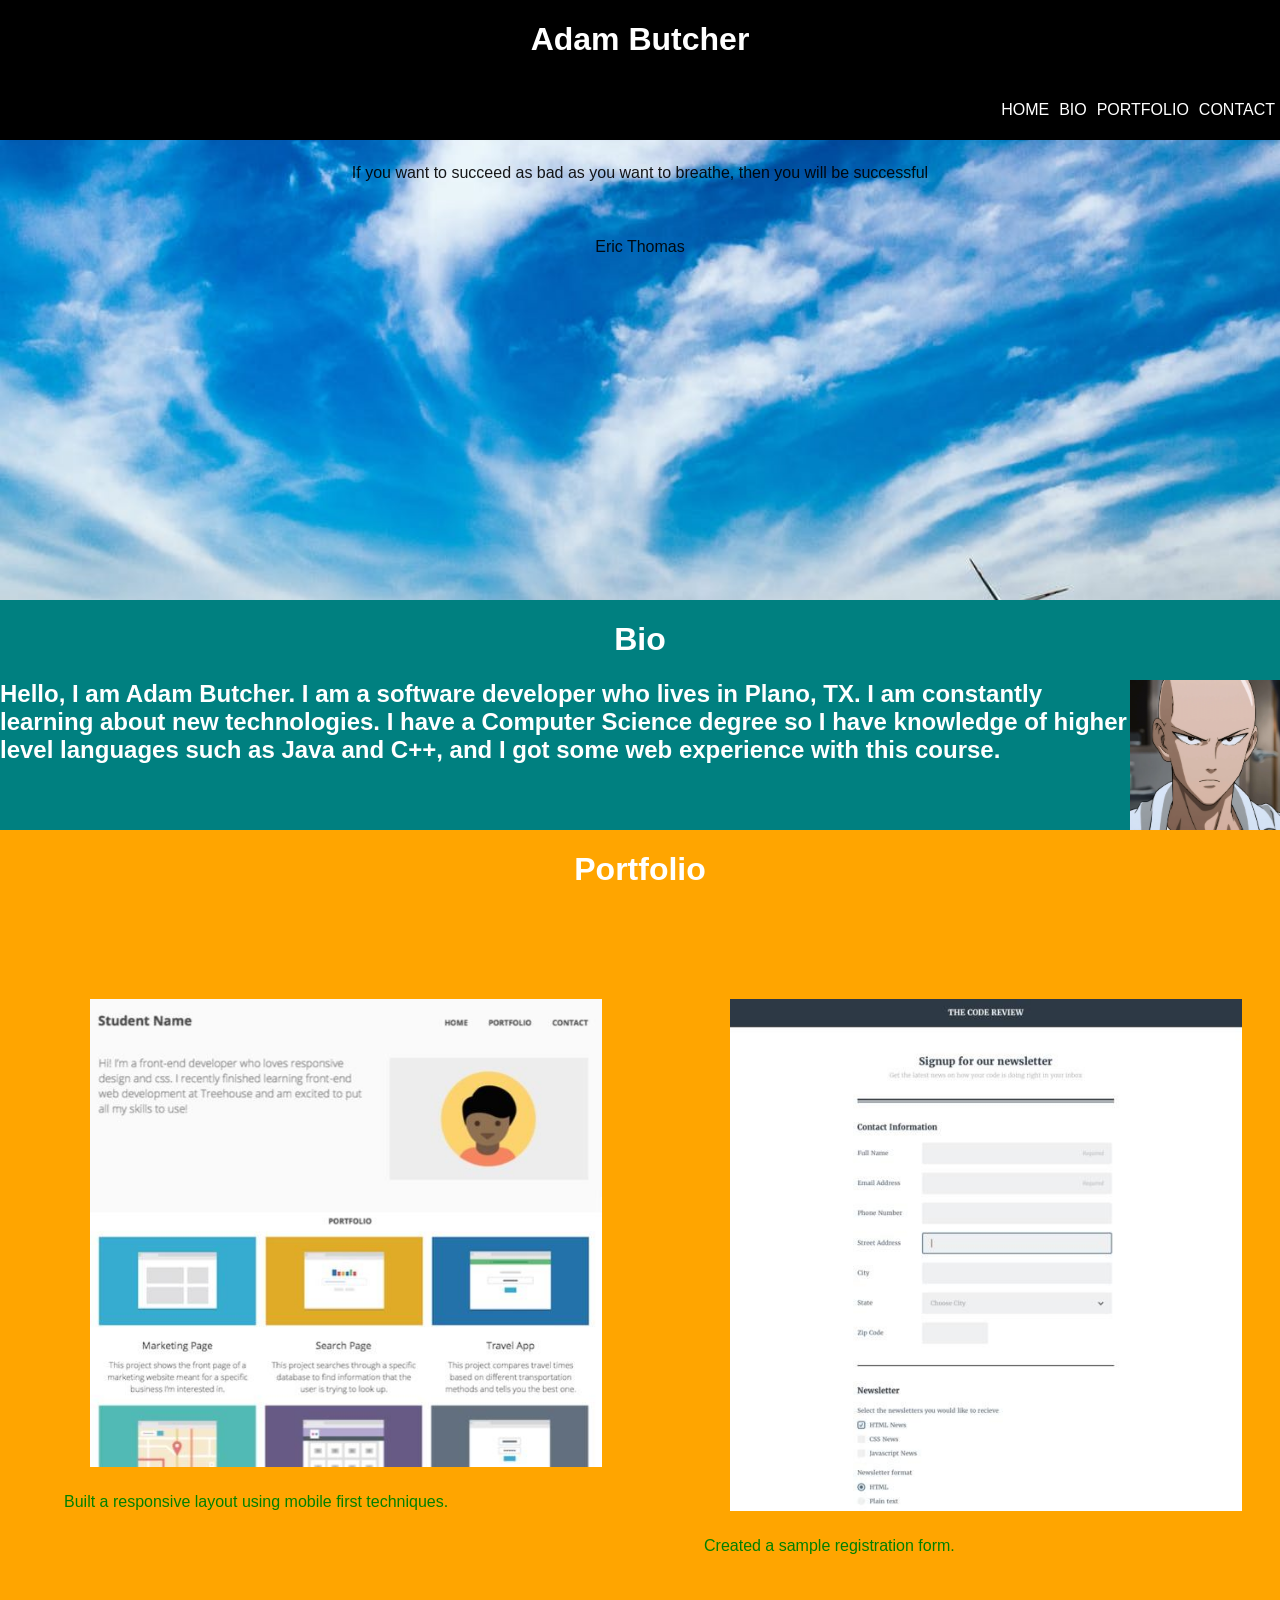
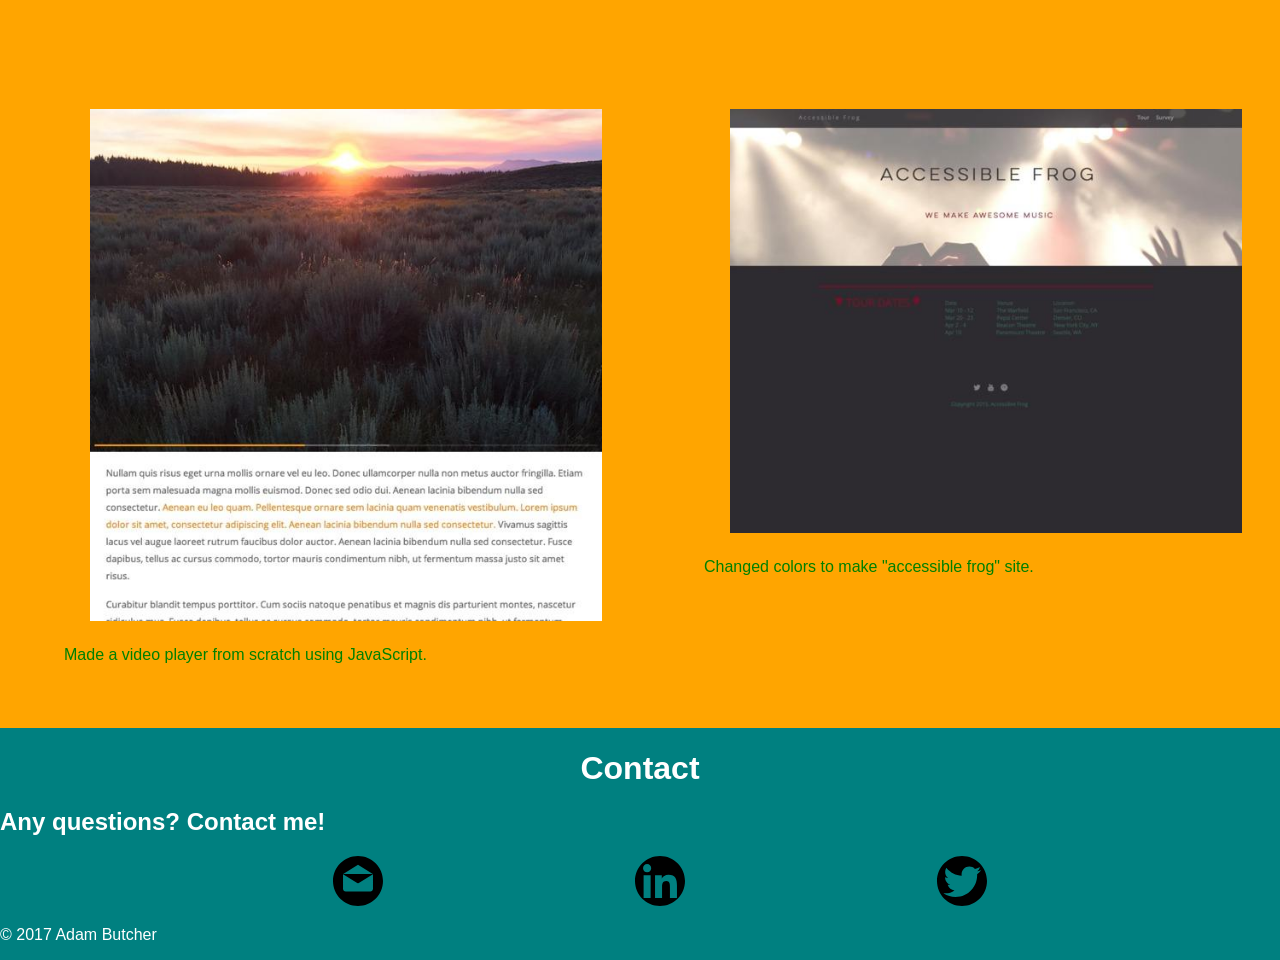
==== index.html @ 3f2a67bf "Add files via upload" ====
<!DOCTYPE HTML>
<html>
<head>
	<meta charset="utf-8">
	<meta name="viewport" content="width=device-width, initial-scale=1">
	<link rel="stylesheet" href="css/styles.css">
	<link rel="stylesheet" href="css/animate.min.css">	
	
              
	<title>Adam Butcher</title>

</head>
<header class="container">
	<h1>Adam Butcher</h1>
			<nav>
				<ul class="main-nav">
					<li><a href="#home">HOME</a></li>
					<li><a href="#bio">BIO</a></li>
					<li><a href="#portfolio">PORTFOLIO</a></li>
					<li><a href="#contact">CONTACT</a></li>
				</ul>
			</nav>
</header>

<div id="home" class="motivational-background">
	<br><br><br><br><br><br>
	<p class="speech">If you want to succeed as bad as you want to breathe, then you will be successful</p>
	<p class="speech">Eric Thomas</p>
</div>

<div id="bio">
<h1>Bio</h1>

<img src="img/Saitama_serious_profile.png" id="Saitama" alt="Saitama" class="wow rubberBand"/>
<h2>Hello, I am Adam Butcher. I am a software developer who lives in Plano, TX. I am constantly learning about new technologies. I have a Computer Science degree so I have knowledge of higher level languages such as Java and C++, and I got some web experience with this course.</h2>
</div>

<div id="portfolio">
<h1>Portfolio</h1>
<div class="img-desc"><a href="TreehouseProject2/responsive_layout_v2/index.html"><img src="img/primary_rwd.png.jpeg" alt="one" class="project" id="one" onmouseover="showDesc(1)" onmouseout="hideDesc(1)"><p id="oneDesc"></p>Built a responsive layout using mobile first techniques.</a></div>
		<div class="img-desc"><a href="TreehouseProject3/index.html"><img src="img/primary_desktop-form.png.jpeg" alt="two" class="project" id="two" onmouseover="showDesc(2)" onmouseout="hideDesc(2)"><p id="twoDesc"></p>Created a sample registration form.</a></div>
		<div class="img-desc"><a href="TreehouseProject7/video_player_v2/index.html"><img src="img/primary_playing.png.jpeg" alt="three" class="project" id="three" onmouseover="showDesc(3)" onmouseout="hideDesc(3)"><p id="threeDesc"></p>Made a video player from scratch using JavaScript.</a></div>
		<div class="img-desc"><a href="TreehouseProject8/accessibility_refactor_v1.6/index.html"><img src="img/primary_Screen_Shot_2016-01-11_at_11.07.16_AM.png.jpeg" alt="four" class="project" id="four" onmouseover="showDesc(4)" onmouseout="hideDesc(4)"><p id="fourDesc"></p>Changed colors to make "accessible frog" site.</a></div>

</div>

<div id="contact">
<h1>Contact</h1>
<h2>Any questions? Contact me!</h2>
<ul class="contactinfo">
	<li class="contact"><a href="mailto:adam@example.com"><img src="img/email.svg" alt="email" height="50" width="50" class="wow bounceInLeft" data-wow-delay="0.5s"/></a></li>
	<li class="contact"><a href="https://www.linkedin.com/in/adam-butcher-4016a2a0/" ><img src="img/linkedin.svg" alt="linkedin" height="50" width="50" class="wow bounceInUp" data-wow-delay="0.5s"/></a></li>
	<li class="contact"><a href="https://twitter.com/guynamedjoe1337" ><img src="img/twitter.svg" alt="twitter" height="50" width="50" class="wow bounceInRight" data-wow-delay= "0.5s"/></a></li>
</ul>

<p id="copyright">&#169; 2017 Adam Butcher</p>
</div>
	<script src="https://ajax.googleapis.com/ajax/libs/jquery/3.2.1/jquery.min.js"></script>
	<script src="js/app.js"></script>
	<script src="js/wow.min.js"></script>
<script>
              new WOW().init();
              </script>
</body>
</html>
---- css/styles.css ----
#name {
	color: white;
	font-size: 2em;
	margin-bottom: 5px;
}

#bio,#contact {
	overflow: hidden;
	background: teal;
}

#computer {
	width: 100%;
}

#copyright {
	color: white;
}

#portfolio {
	background-color: orange;
	overflow: hidden;
}

#home {
	overflow: hidden;
	width: 100%;
	height: 600px;
	background-image:url('..//img//sky-clouds-blue-horizon.jpg');
	background-size: cover;
}

#Saitama {
	
	height: 150px;
	width: 150px;
}

#oneDesc,#twoDesc,
#threeDesc,#fourDesc {
	color: blue;
}

a {
	text-decoration: none;
	color: green;
}

body {
	font-family: Arial;
	padding: 0px;
	margin: 0px;
}

header {
	width: 100%;
}

h1 {
	text-align: center;
}

h1,h2{
	color: white;
}

li {
list-style-type: none;
}

li a {
	color: white;
}

img.project {
	width: 100%;
}

ul.contactinfo {
text-align: center;
}

ul.contactinfo li {
	padding: 0 10%;
}

ul.contactinfo li:hover {
	opacity: 0.5;
}

.container {
	background: black;
	overflow: hidden;
	position: fixed;
	z-index: 1;
}

.main-nav li {
	list-style-type: none;
	margin: 5px;
	color: white;
}


.motivational-background p {
	padding-top: 40px;
	text-align: center;
}

.project:hover {
  transition: 0.70s;
  -webkit-transition: 0.70s;
  -moz-transition: 0.70s;
  -ms-transition: 0.70s;
  -o-transition: 0.70s;
  -webkit-transform: rotate(5deg);
  -moz-transform: rotate(5deg);
  -o-transform: rotate(5deg);
  -ms-transform: rotate(5deg);
  transform: rotate(5deg);
} 


@media (min-width: 503px) {
	#Saitama {
		float: right;
	}
	li {
		display: inline;
	}

	.main-nav {
		float: right;
	}
	
	.main-nav li {
		float: left;
	}

	.project,.img-desc {
	width: 40%;
	padding: 5%;
	float: left;
}

}
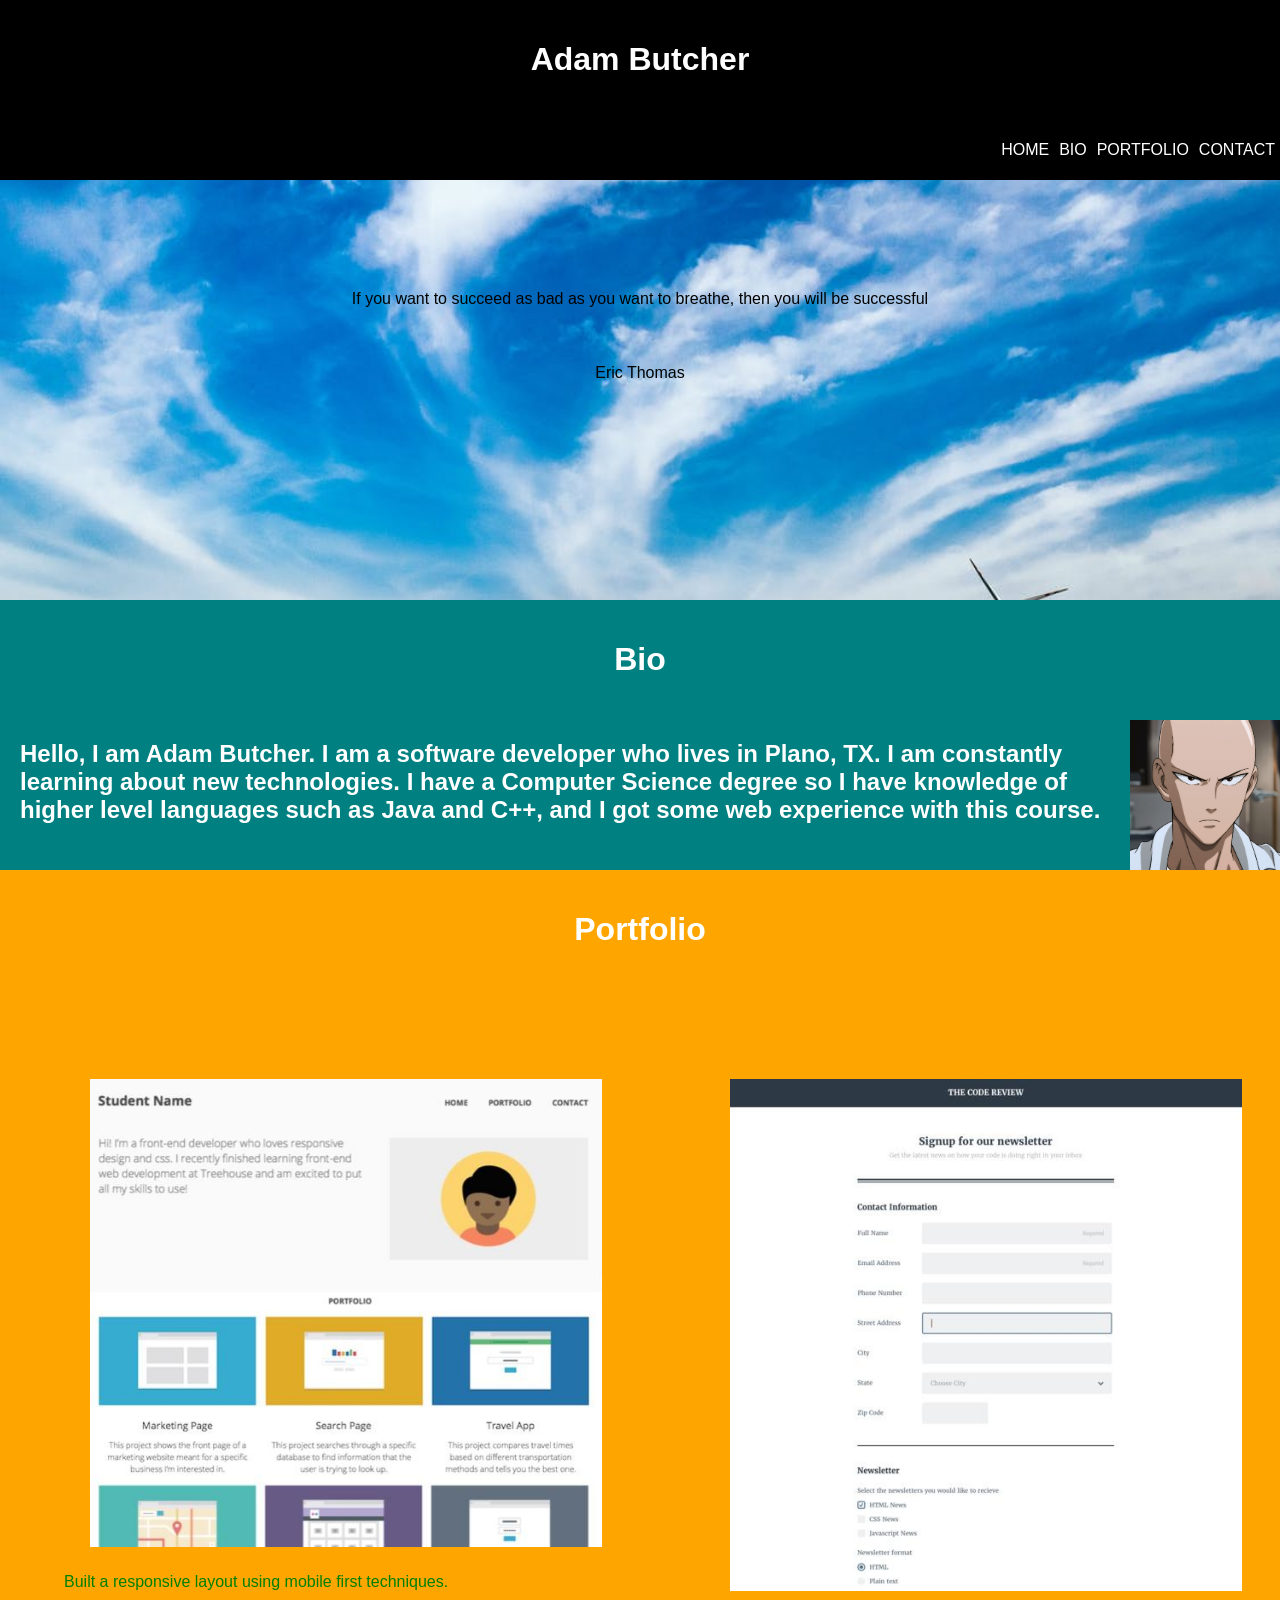
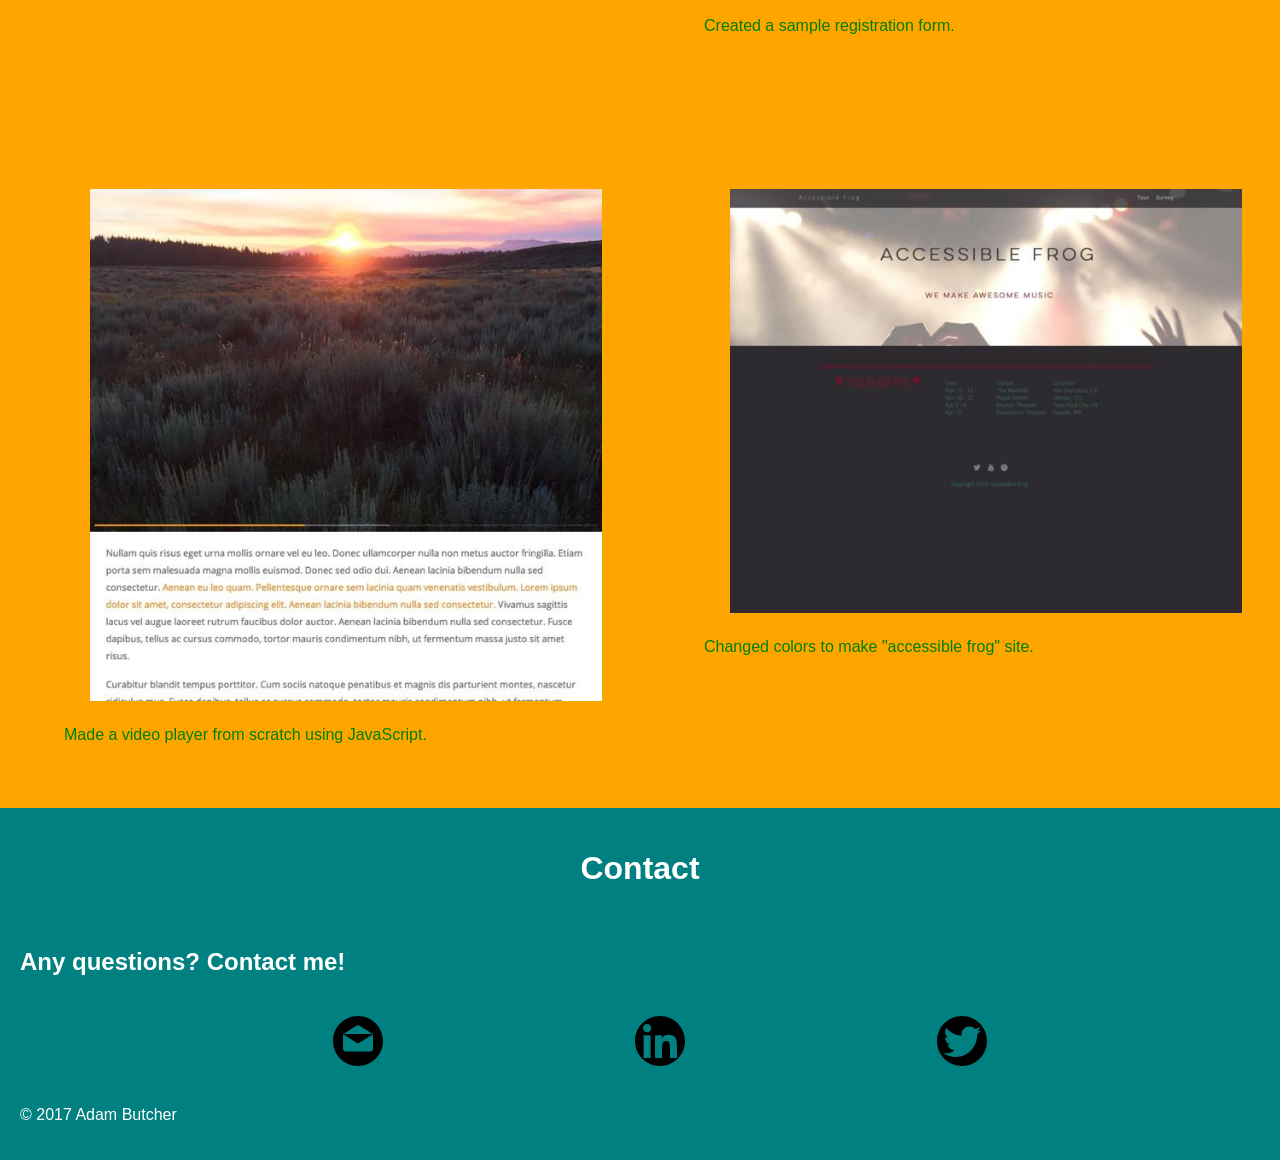
==== commit 4a65a6fb: "Add files via upload" ====
--- a/index.html
+++ b/index.html
@@ -23,9 +23,8 @@
 </header>
 
 <div id="home" class="motivational-background">
-	<br><br><br><br><br><br>
 	<p class="speech">If you want to succeed as bad as you want to breathe, then you will be successful</p>
-	<p class="speech">Eric Thomas</p>
+	<p class="speech-author">Eric Thomas</p>
 </div>
 
 <div id="bio">
--- a/css/styles.css
+++ b/css/styles.css
@@ -12,11 +12,6 @@
 #computer {
 	width: 100%;
 }
-
-#copyright {
-	color: white;
-}
-
 #portfolio {
 	background-color: orange;
 	overflow: hidden;
@@ -60,8 +55,9 @@
 	text-align: center;
 }
 
-h1,h2{
+h1,h2, #copyright{
 	color: white;
+	padding: 20px;
 }
 
 li {
@@ -95,6 +91,8 @@
 	z-index: 1;
 }
 
+
+
 .main-nav li {
 	list-style-type: none;
 	margin: 5px;
@@ -120,6 +118,10 @@
   transform: rotate(5deg);
 } 
 
+.speech {
+	text-align: center;
+	margin-top: 250px;
+}
 
 @media (min-width: 503px) {
 	#Saitama {
